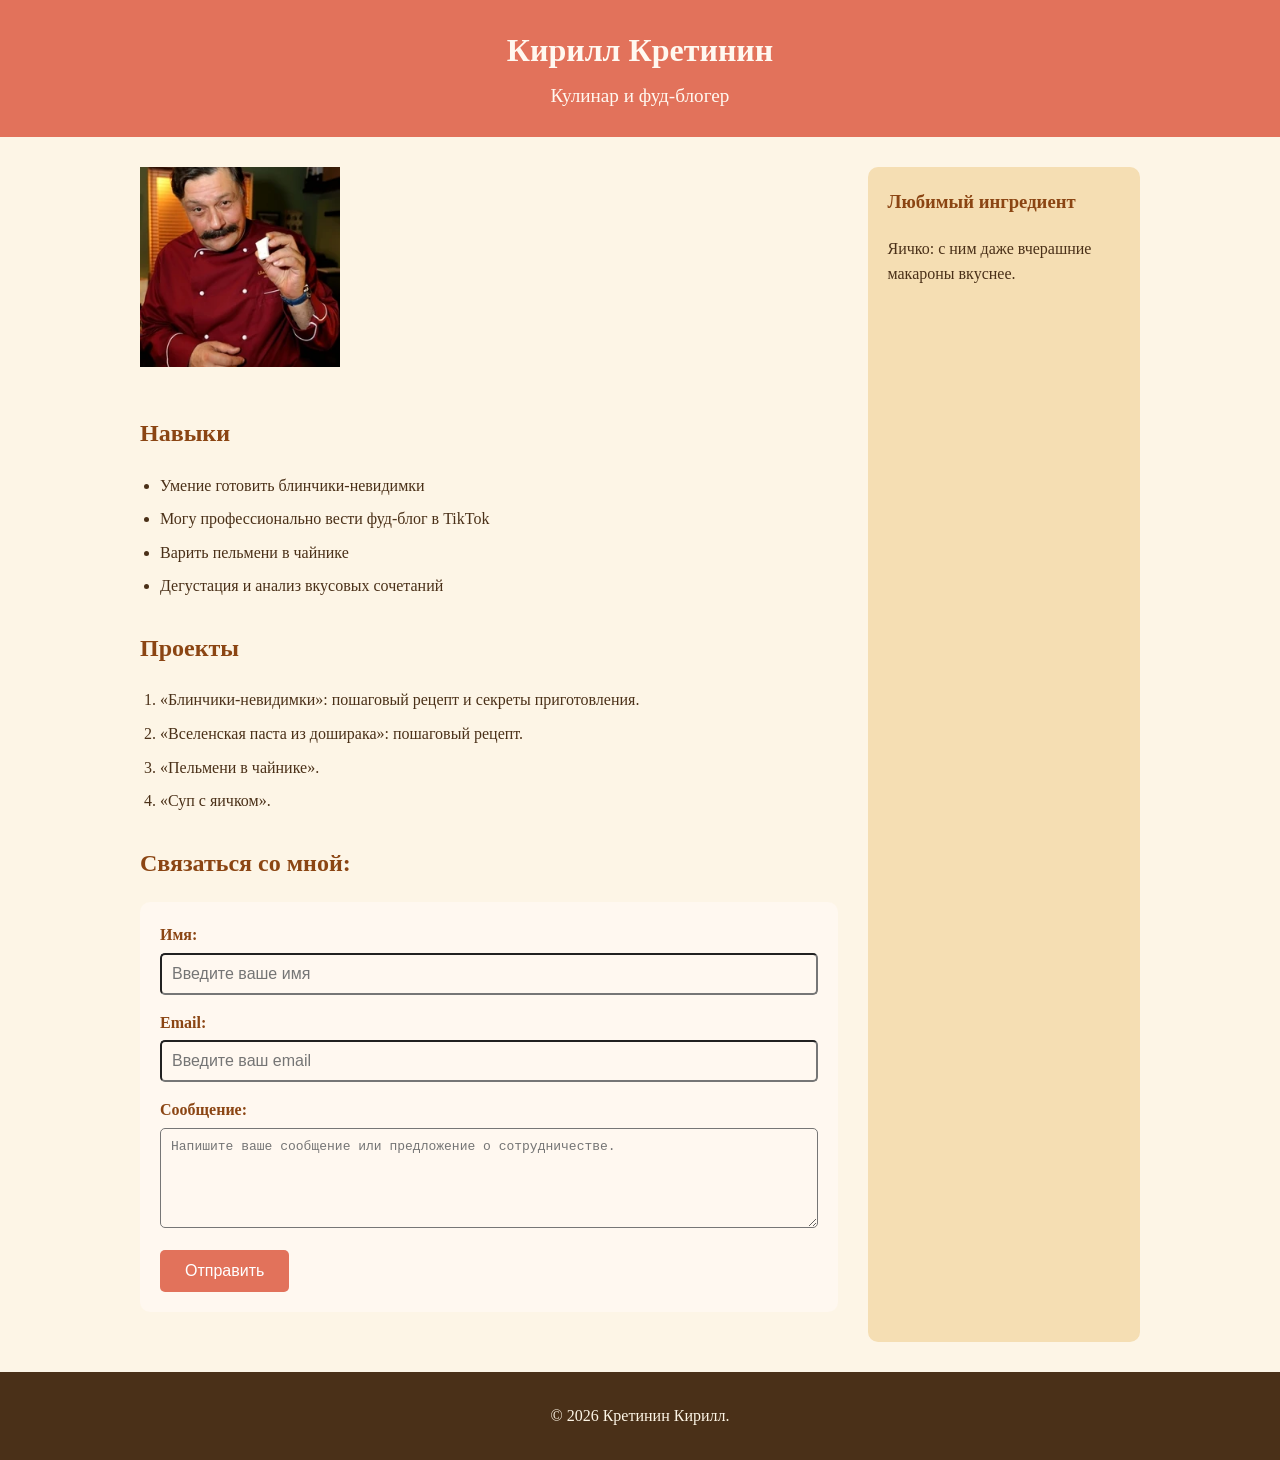
==== lab1.html @ 3ba256b1 "1" ====
<!DOCTYPE html>
<html lang="ru">
<head>
<meta charset="UTF-8">
<meta name="viewport" content="width=device-width, initial-scale=1.0">
<title>WEBlab1 - Кирилл Кретинин</title>
<style>
body {
	background-color: #FDF5E6; 
	color: #4A3018; 
	margin: 0;
	padding: 0;
	line-height: 1.6;
}
header {
        background-color: #E2725B; 
        color: #FFF8F0;
        padding: 25px;
        text-align: center;
}
header h1 { margin: 0; font-size: 2em; }
header p { margin: 5px 0 0; font-size: 1.2em; }
        
.container {
	display: flex;
        max-width: 1000px;
        margin: 30px auto;
        gap: 30px;
        padding: 0 20px;
}
main {
        flex: 3;
}
aside {
        flex: 1;
        background-color: #F5DEB3;
        padding: 20px;
        border-radius: 10px;
}
aside h3 {
        margin-top: 0;
        color: #8B4513;
}
footer {
        background-color: #4A3018; 
        color: #FDF5E6;
        text-align: center;
        padding: 15px;
        margin-top: 30px;
}
        
img {
	width: 200px;           
        height: 200px;          
        object-fit: cover;      
        object-position: center;
        margin-bottom: 20px; 
}
section {
        margin-bottom: 30px;
}
h2 {
        color: #8B4513;
}
ul, ol {
        padding-left: 20px;
}
li {
        margin-bottom: 8px;
}
        
form {
        background-color: #FFF8F0;
        padding: 20px;
        border-radius: 10px;
}
label {
        display: block;
        margin-bottom: 5px;
        font-weight: bold;
        color: #8B4513;
}
input, textarea {
	width: 100%;
        padding: 10px;
        margin-bottom: 15px;
        border-radius: 5px;
        background-color: #FFF8F0; /* Добавил фон, чтобы поля не сливались с формой */
        box-sizing: border-box;
        font-size: 1em;
}
textarea {
        height: 100px;
        resize: vertical;
}
button {
        background-color: #E2725B;
        color: white;
        border: none;
        padding: 12px 25px;
        font-size: 1em;
        border-radius: 5px;
        cursor: pointer;
        transition: background 0.3s;
}
button:hover {
        background-color: #CC4E33;
}
</style>
</head>
<body>
<header>
<h1>Кирилл Кретинин</h1> 
<p>Кулинар и фуд-блогер</p>
</header>
<div class="container">
<main>
<img src="avatar.jpg" alt="Фотография шеф-повара" width="200" height="200">          
<section>
<h2>Навыки</h2>
<ul>
	<li>Умение готовить блинчики-невидимки</li>
	<li>Могу профессионально вести фуд-блог в TikTok</li>
	<li>Варить пельмени в чайнике</li>
	<li>Дегустация и анализ вкусовых сочетаний</li>
</ul>
</section>
<section>
<h2>Проекты</h2>
<ol>
	<li>«Блинчики-невидимки»: пошаговый рецепт и секреты приготовления.</li>
	<li>«Вселенская паста из доширака»: пошаговый рецепт.</li>
	<li>«Пельмени в чайнике».</li>
	<li>«Суп с яичком».</li>
</ol>
</section>
<section>
<h2>Связаться со мной:</h2>
<form action="#" method="post">
<label for="name">Имя:</label>
<input type="text" id="name" name="name" placeholder="Введите ваше имя" required>
<label for="email">Email:</label>
<input type="email" id="email" name="email" placeholder="Введите ваш email" required>
<label for="message">Сообщение:</label>
<textarea id="message" name="message" placeholder="Напишите ваше сообщение или предложение о сотрудничестве." required></textarea>
<button type="submit">Отправить</button>
</form>
</section>
</main>
<aside>
<h3>Любимый ингредиент </h3>
<p>Яичко: с ним даже вчерашние макароны вкуснее.</p>
</aside>
</div>
<footer>
<p>&copy; 2026 Кретинин Кирилл.</p> 
</footer>
</body>
</html>
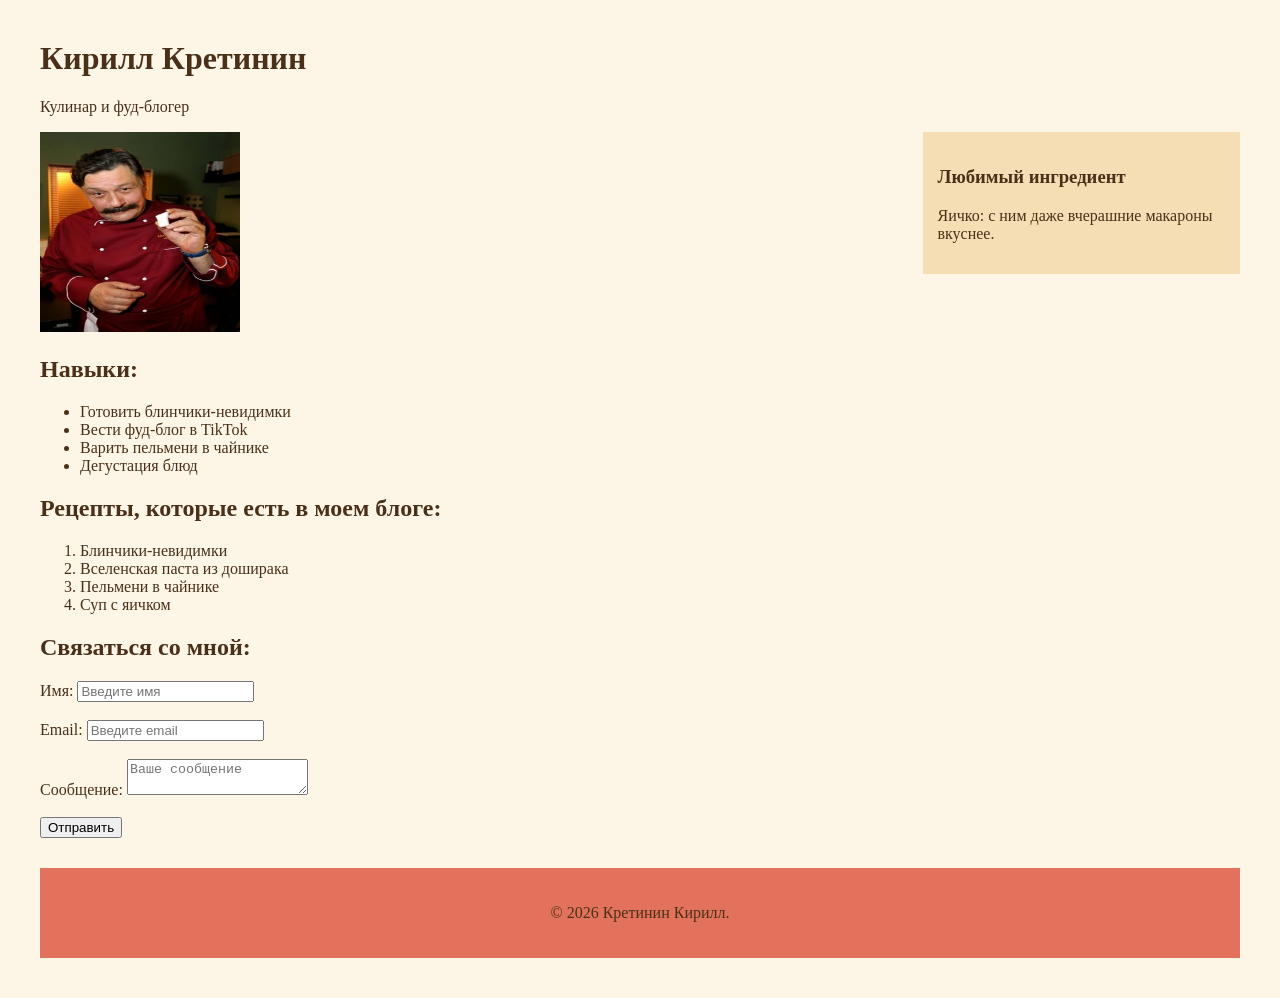
==== commit 7532fc24: "1" ====
--- a/lab1.html
+++ b/lab1.html
@@ -1,159 +1,67 @@
 <!DOCTYPE html>
 <html lang="ru">
 <head>
-<meta charset="UTF-8">
-<meta name="viewport" content="width=device-width, initial-scale=1.0">
-<title>WEBlab1 - Кирилл Кретинин</title>
-<style>
-body {
-	background-color: #FDF5E6; 
-	color: #4A3018; 
-	margin: 0;
-	padding: 0;
-	line-height: 1.6;
-}
-header {
-        background-color: #E2725B; 
-        color: #FFF8F0;
-        padding: 25px;
-        text-align: center;
-}
-header h1 { margin: 0; font-size: 2em; }
-header p { margin: 5px 0 0; font-size: 1.2em; }
-        
-.container {
-	display: flex;
-        max-width: 1000px;
-        margin: 30px auto;
-        gap: 30px;
-        padding: 0 20px;
-}
-main {
-        flex: 3;
-}
-aside {
-        flex: 1;
-        background-color: #F5DEB3;
-        padding: 20px;
-        border-radius: 10px;
-}
-aside h3 {
-        margin-top: 0;
-        color: #8B4513;
-}
-footer {
-        background-color: #4A3018; 
-        color: #FDF5E6;
-        text-align: center;
-        padding: 15px;
-        margin-top: 30px;
-}
-        
-img {
-	width: 200px;           
-        height: 200px;          
-        object-fit: cover;      
-        object-position: center;
-        margin-bottom: 20px; 
-}
-section {
-        margin-bottom: 30px;
-}
-h2 {
-        color: #8B4513;
-}
-ul, ol {
-        padding-left: 20px;
-}
-li {
-        margin-bottom: 8px;
-}
-        
-form {
-        background-color: #FFF8F0;
-        padding: 20px;
-        border-radius: 10px;
-}
-label {
-        display: block;
-        margin-bottom: 5px;
-        font-weight: bold;
-        color: #8B4513;
-}
-input, textarea {
-	width: 100%;
-        padding: 10px;
-        margin-bottom: 15px;
-        border-radius: 5px;
-        background-color: #FFF8F0; /* Добавил фон, чтобы поля не сливались с формой */
-        box-sizing: border-box;
-        font-size: 1em;
-}
-textarea {
-        height: 100px;
-        resize: vertical;
-}
-button {
-        background-color: #E2725B;
-        color: white;
-        border: none;
-        padding: 12px 25px;
-        font-size: 1em;
-        border-radius: 5px;
-        cursor: pointer;
-        transition: background 0.3s;
-}
-button:hover {
-        background-color: #CC4E33;
-}
-</style>
+    <meta charset="UTF-8">
+    <meta name="viewport" content="width=device-width, initial-scale=1.0">
+    <title>Кирилл Кретинин</title>
 </head>
-<body>
-<header>
-<h1>Кирилл Кретинин</h1> 
-<p>Кулинар и фуд-блогер</p>
-</header>
-<div class="container">
-<main>
-<img src="avatar.jpg" alt="Фотография шеф-повара" width="200" height="200">          
-<section>
-<h2>Навыки</h2>
-<ul>
-	<li>Умение готовить блинчики-невидимки</li>
-	<li>Могу профессионально вести фуд-блог в TikTok</li>
-	<li>Варить пельмени в чайнике</li>
-	<li>Дегустация и анализ вкусовых сочетаний</li>
-</ul>
-</section>
-<section>
-<h2>Проекты</h2>
-<ol>
-	<li>«Блинчики-невидимки»: пошаговый рецепт и секреты приготовления.</li>
-	<li>«Вселенская паста из доширака»: пошаговый рецепт.</li>
-	<li>«Пельмени в чайнике».</li>
-	<li>«Суп с яичком».</li>
-</ol>
-</section>
-<section>
-<h2>Связаться со мной:</h2>
-<form action="#" method="post">
-<label for="name">Имя:</label>
-<input type="text" id="name" name="name" placeholder="Введите ваше имя" required>
-<label for="email">Email:</label>
-<input type="email" id="email" name="email" placeholder="Введите ваш email" required>
-<label for="message">Сообщение:</label>
-<textarea id="message" name="message" placeholder="Напишите ваше сообщение или предложение о сотрудничестве." required></textarea>
-<button type="submit">Отправить</button>
-</form>
-</section>
-</main>
-<aside>
-<h3>Любимый ингредиент </h3>
-<p>Яичко: с ним даже вчерашние макароны вкуснее.</p>
-</aside>
-</div>
-<footer>
-<p>&copy; 2026 Кретинин Кирилл.</p> 
-</footer>
+<body style="background-color: #FDF5E6; color: #4A3018; margin: 40px;">
+
+    <header>
+        <h1>Кирилл Кретинин</h1>
+        <p>Кулинар и фуд-блогер</p>
+    </header>
+
+    <div style="display: flex; gap: 20px;">
+        <main style="flex: 3;">
+            <img src="avatar.jpg" alt="Фото" width="200" height="200">
+
+            <section>
+                <h2>Навыки:</h2>
+                <ul>
+                    <li>Готовить блинчики-невидимки</li>
+                    <li>Вести фуд-блог в TikTok</li>
+                    <li>Варить пельмени в чайнике</li>
+                    <li>Дегустация блюд</li>
+                </ul>
+            </section>
+
+            <section>
+                <h2>Рецепты, которые есть в моем блоге:</h2>
+                <ol>
+                    <li>Блинчики-невидимки</li>
+                    <li>Вселенская паста из доширака</li>
+                    <li>Пельмени в чайнике</li>
+                    <li>Суп с яичком</li>
+                </ol>
+            </section>
+
+            <section>
+                <h2>Связаться со мной:</h2>
+                <form action="#" method="post">
+                    <label for="name">Имя:</label>
+                    <input type="text" id="name" name="name" placeholder="Введите имя" required><br><br>
+                    
+                    <label for="email">Email:</label>
+                    <input type="email" id="email" name="email" placeholder="Введите email" required><br><br>
+                    
+                    <label for="message">Сообщение:</label>
+                    <textarea id="message" name="message" placeholder="Ваше сообщение" required></textarea><br><br>
+                    
+                    <button type="submit">Отправить</button>
+                </form>
+            </section>
+        </main>
+
+        <aside style="flex: 1; background-color: #F5DEB3; padding: 15px; height: fit-content;">
+            <h3>Любимый ингредиент</h3>
+            <p>Яичко: с ним даже вчерашние макароны вкуснее.</p>
+        </aside>
+    </div>
+    
+    <footer style="text-align: center; padding: 20px; margin-top: 30px; background-color: #E2725B;">
+        <p>&copy; 2026 Кретинин Кирилл.</p>
+    </footer>
+
 </body>
 </html>
